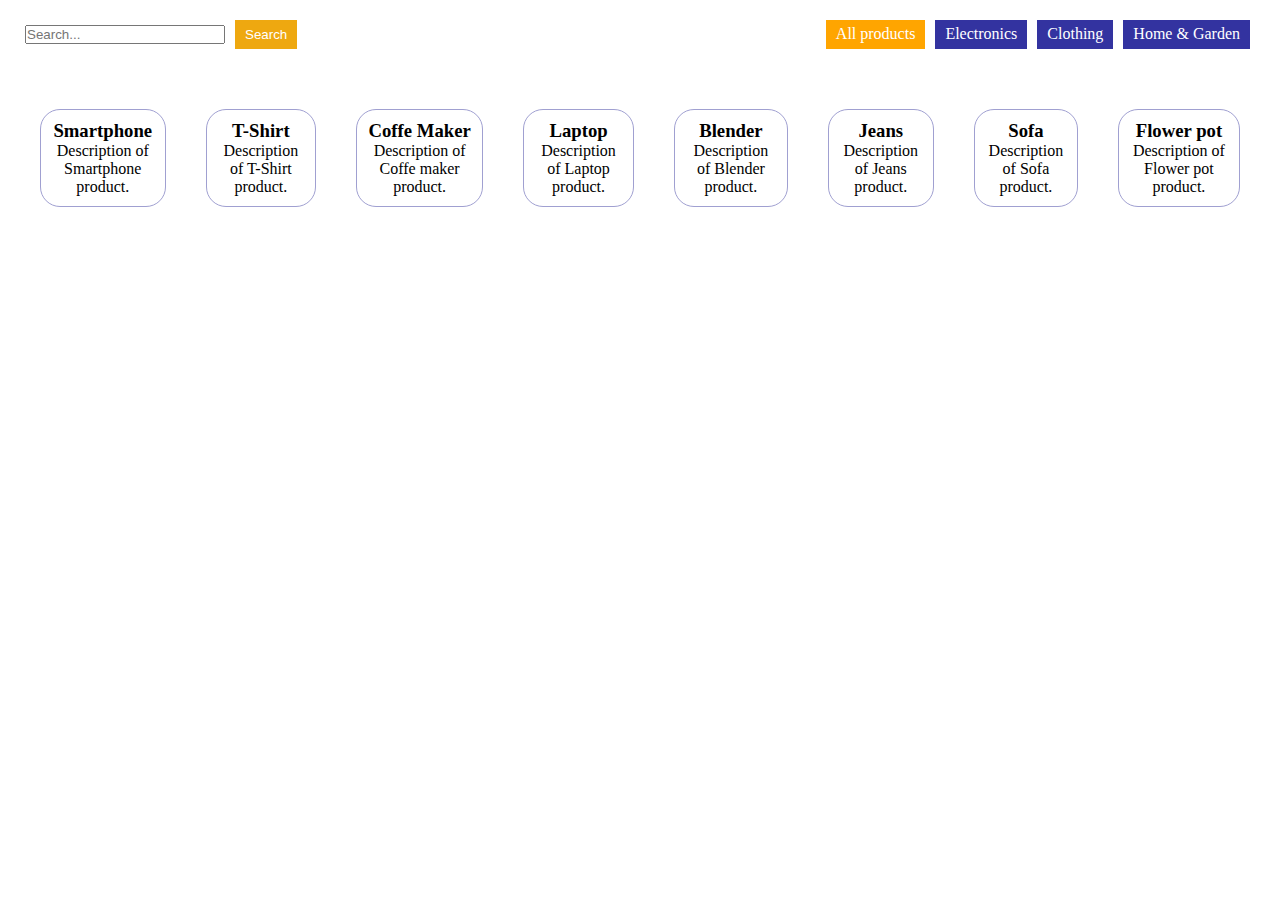
==== Filter Product/index.html @ 050335ac "second mini project for 30-days js = filter product" ====
<!DOCTYPE html>
<html lang="en">
<head>
    <meta charset="UTF-8">
    <meta name="viewport" content="width=device-width, initial-scale=1.0">
    <title>Filter product</title>
    <link href="style.css" rel="stylesheet">
</head>
<body>
    <div class="filter-container">
        <div class="search-container">
            <input type="text" id="search-input" placeholder="Search...">
            <button id="search-btn">Search</button>
        </div>
        <div class="category-container">
            <div class="category-btn active" data-category="all">All products</div>
            <div class="category-btn" data-category="electronics">Electronics</div>
            <div class="category-btn" data-category="clothing">Clothing</div>
            <div class="category-btn" data-category="home">Home & Garden</div>
        </div>        
    </div>
    <div class="product-list">
        <div class="product-item"  data-category="Electronics">
            <h3>Smartphone</h3>
            <p>Description of Smartphone product.</p>
        </div>
        <div class="product-item"  data-category="Clothing">
            <h3>T-Shirt</h3>
            <p>Description of T-Shirt product.</p>
        </div>
        <div class="product-item"  data-category="Electronics">
            <h3>Coffe Maker</h3>
            <p>Description of Coffe maker product.</p>
        </div>
        <div class="product-item"  data-category="Electronics">
            <h3>Laptop</h3>
            <p>Description of Laptop product.</p>
        </div>
        <div class="product-item"  data-category="Electronics">
            <h3>Blender</h3>
            <p>Description of Blender product.</p>
        </div>
        <div class="product-item"  data-category="Clothing">
            <h3>Jeans</h3>
            <p>Description of Jeans product.</p>
        </div>
        <div class="product-item"  data-category="Home">
            <h3>Sofa</h3>
            <p>Description of Sofa product.</p>
        </div>
        <div class="product-item"  data-category="Home">
            <h3>Flower pot</h3>
            <p>Description of Flower pot product.</p>
        </div>
    </div>
    <script src="script.js"></script>
    
</body>
</html>
---- Filter Product/style.css ----
*{
    padding: 0;
    margin: 0;
    box-sizing: border-box;
}
.filter-container{
    display: flex;
    justify-content: space-between;
    margin: 20px;
}
.search-container{
    display: flex;
}
#search-input{
    width: 200px;
    margin: 5px;
    margin-right: 10px;
}
#search-btn{
    padding: 5px 10px;
    background-color: rgb(238, 168, 16);
    border: none;
    color: white;
    cursor: pointer;
}
.category-container{
    display: flex;
   
}
.category-btn{
    padding: 5px 10px;
    margin-right: 10px;
    background-color: rgb(51, 51, 160);
    color: white;
}
.category-btn.active{
    background-color: orange;
}
.product-item{
    border: 1px solid rgb(160, 160, 209);
    padding: 10px;
    margin: 20px;
    border-radius: 20px;
}
.product-list{
    display: flex;
    padding: 20px;
    text-align: center;

}
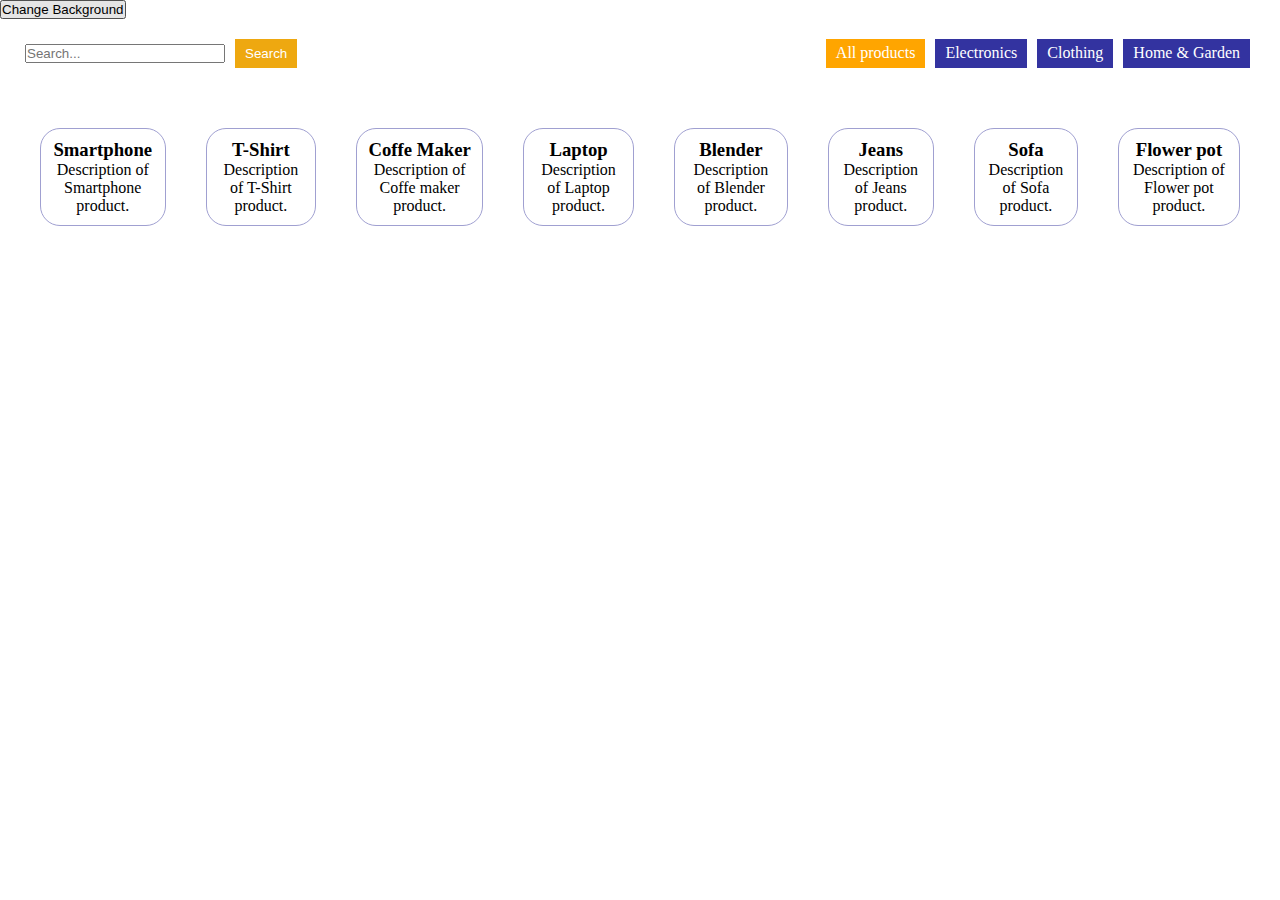
==== commit dd07815d: "second mini project for 30-days js = filter product add highlight" ====
--- a/Filter Product/index.html
+++ b/Filter Product/index.html
@@ -7,6 +7,8 @@
     <link href="style.css" rel="stylesheet">
 </head>
 <body>
+    <button id="change-background-btn">Change Background</button>
+
     <div class="filter-container">
         <div class="search-container">
             <input type="text" id="search-input" placeholder="Search...">
--- a/Filter Product/style.css
+++ b/Filter Product/style.css
@@ -3,6 +3,11 @@
     margin: 0;
     box-sizing: border-box;
 }
+body.new-background {
+    background-color: lightblue; /* Choose your desired color */
+    color: white; /* Adjust text color if needed */
+}
+
 .filter-container{
     display: flex;
     justify-content: space-between;
